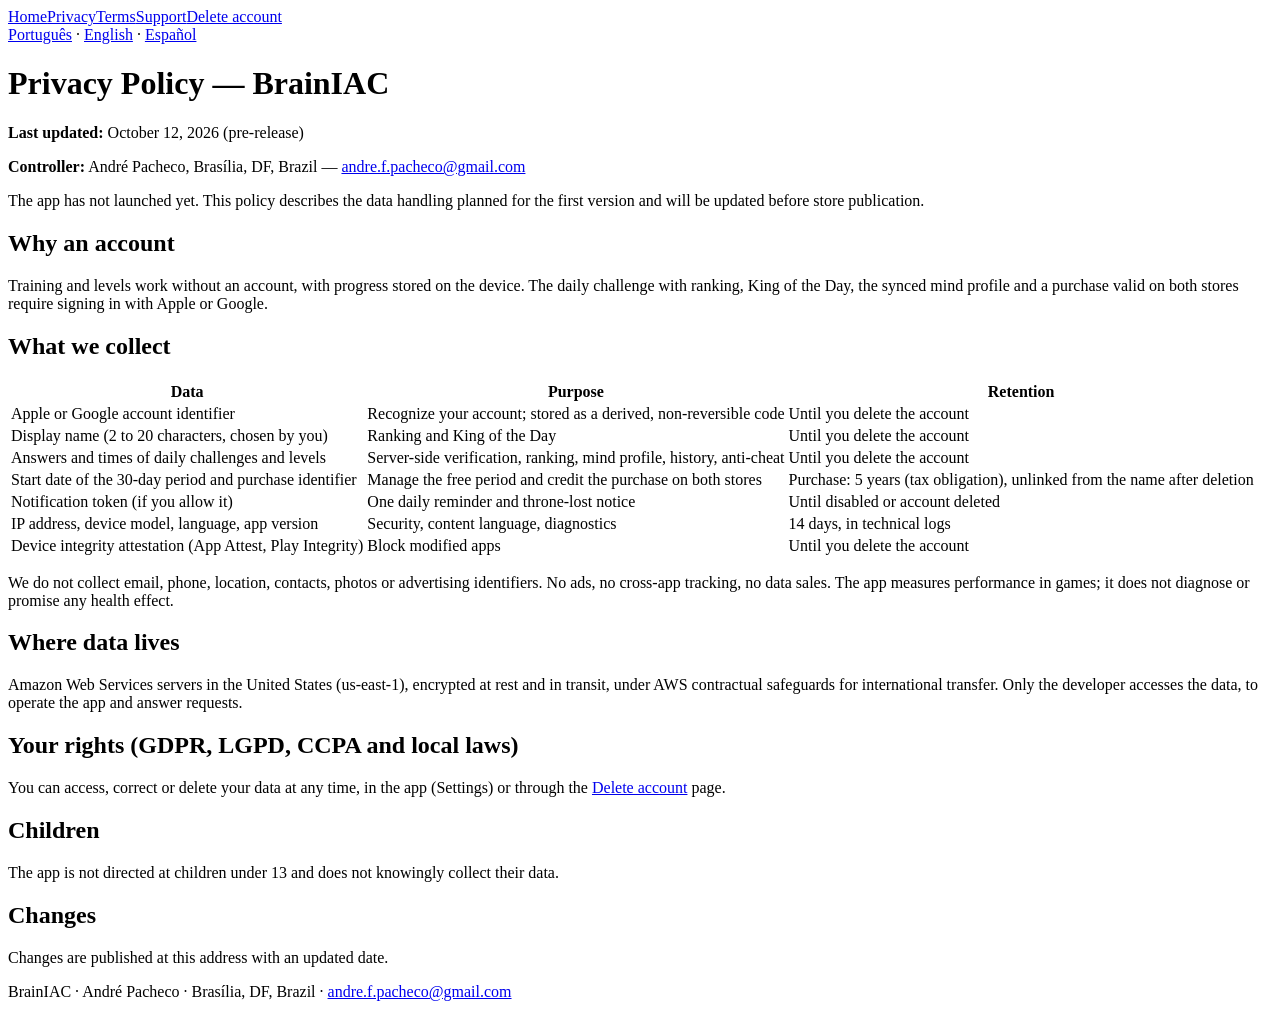
==== en/privacy.html @ 305b69f5 "Site público do BrainIAC: página do jogo e políticas em pt-BR e en, esboço em es Co-Authored-By: Cla" ====
<!doctype html>
<html lang="en">
<head>
<meta charset="utf-8">
<meta name="viewport" content="width=device-width, initial-scale=1">
<link rel="stylesheet" href="style.css">
<title>Privacy Policy — BrainIAC</title>
</head>
<body>
<nav><a href="index.html">Home</a><a href="privacy.html">Privacy</a><a href="terms.html">Terms</a><a href="support.html">Support</a><a href="delete-account.html">Delete account</a></nav><div class="lang"><a href="../index.html">Português</a> · <a href="index.html">English</a> · <a href="../es/index.html">Español</a></div><main><h1>Privacy Policy — BrainIAC</h1><p><strong>Last updated:</strong> October 12, 2026 (pre-release)</p><p><strong>Controller:</strong> André Pacheco, Brasília, DF, Brazil — <a href="mailto:andre.f.pacheco@gmail.com">andre.f.pacheco@gmail.com</a></p><p class="aviso">The app has not launched yet. This policy describes the data handling planned for the first version and will be updated before store publication.</p>
<h2>Why an account</h2><p>Training and levels work without an account, with progress stored on the device. The daily challenge with ranking, King of the Day, the synced mind profile and a purchase valid on both stores require signing in with Apple or Google.</p>
<h2>What we collect</h2><table><thead><tr><th>Data</th><th>Purpose</th><th>Retention</th></tr></thead><tbody><tr><td>Apple or Google account identifier</td><td>Recognize your account; stored as a derived, non-reversible code</td><td>Until you delete the account</td></tr><tr><td>Display name (2 to 20 characters, chosen by you)</td><td>Ranking and King of the Day</td><td>Until you delete the account</td></tr><tr><td>Answers and times of daily challenges and levels</td><td>Server-side verification, ranking, mind profile, history, anti-cheat</td><td>Until you delete the account</td></tr><tr><td>Start date of the 30-day period and purchase identifier</td><td>Manage the free period and credit the purchase on both stores</td><td>Purchase: 5 years (tax obligation), unlinked from the name after deletion</td></tr><tr><td>Notification token (if you allow it)</td><td>One daily reminder and throne-lost notice</td><td>Until disabled or account deleted</td></tr><tr><td>IP address, device model, language, app version</td><td>Security, content language, diagnostics</td><td>14 days, in technical logs</td></tr><tr><td>Device integrity attestation (App Attest, Play Integrity)</td><td>Block modified apps</td><td>Until you delete the account</td></tr></tbody></table>
<p>We do not collect email, phone, location, contacts, photos or advertising identifiers. No ads, no cross-app tracking, no data sales. The app measures performance in games; it does not diagnose or promise any health effect.</p>
<h2>Where data lives</h2><p>Amazon Web Services servers in the United States (us-east-1), encrypted at rest and in transit, under AWS contractual safeguards for international transfer. Only the developer accesses the data, to operate the app and answer requests.</p>
<h2>Your rights (GDPR, LGPD, CCPA and local laws)</h2><p>You can access, correct or delete your data at any time, in the app (Settings) or through the <a href="delete-account.html">Delete account</a> page.</p>
<h2>Children</h2><p>The app is not directed at children under 13 and does not knowingly collect their data.</p><h2>Changes</h2><p>Changes are published at this address with an updated date.</p><footer>BrainIAC · André Pacheco · Brasília, DF, Brazil · <a href="mailto:andre.f.pacheco@gmail.com">andre.f.pacheco@gmail.com</a></footer></main>
</body>
</html>
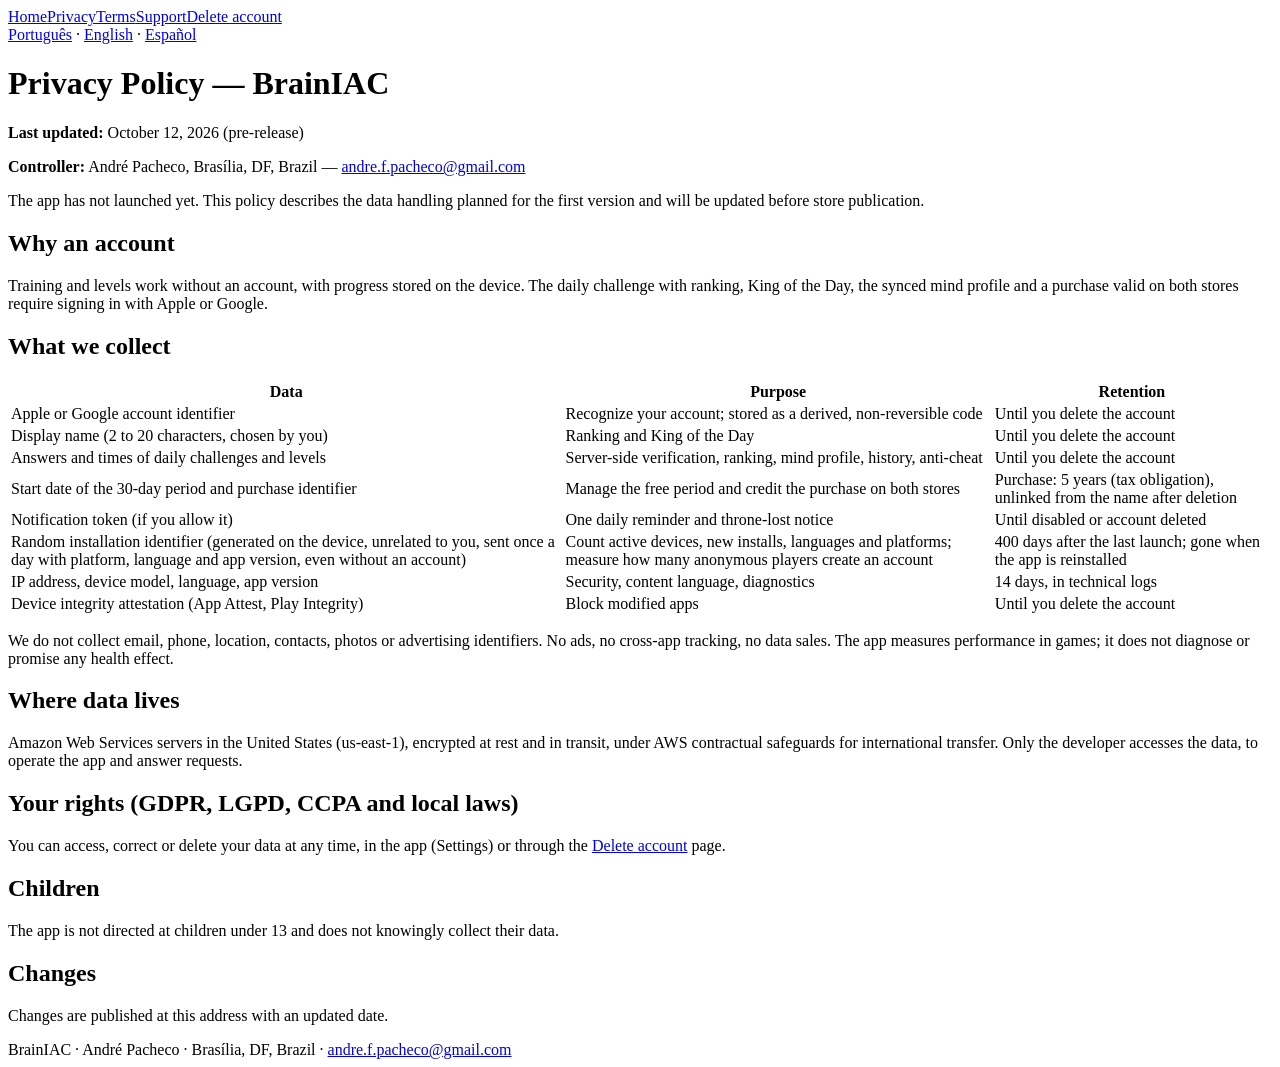
==== commit bc1ad83f: "Privacidade: identificador aleatório da instalação (sinal anônimo de abertura) nas tabelas em pt e e" ====
--- a/en/privacy.html
+++ b/en/privacy.html
@@ -9,7 +9,7 @@
 <body>
 <nav><a href="index.html">Home</a><a href="privacy.html">Privacy</a><a href="terms.html">Terms</a><a href="support.html">Support</a><a href="delete-account.html">Delete account</a></nav><div class="lang"><a href="../index.html">Português</a> · <a href="index.html">English</a> · <a href="../es/index.html">Español</a></div><main><h1>Privacy Policy — BrainIAC</h1><p><strong>Last updated:</strong> October 12, 2026 (pre-release)</p><p><strong>Controller:</strong> André Pacheco, Brasília, DF, Brazil — <a href="mailto:andre.f.pacheco@gmail.com">andre.f.pacheco@gmail.com</a></p><p class="aviso">The app has not launched yet. This policy describes the data handling planned for the first version and will be updated before store publication.</p>
 <h2>Why an account</h2><p>Training and levels work without an account, with progress stored on the device. The daily challenge with ranking, King of the Day, the synced mind profile and a purchase valid on both stores require signing in with Apple or Google.</p>
-<h2>What we collect</h2><table><thead><tr><th>Data</th><th>Purpose</th><th>Retention</th></tr></thead><tbody><tr><td>Apple or Google account identifier</td><td>Recognize your account; stored as a derived, non-reversible code</td><td>Until you delete the account</td></tr><tr><td>Display name (2 to 20 characters, chosen by you)</td><td>Ranking and King of the Day</td><td>Until you delete the account</td></tr><tr><td>Answers and times of daily challenges and levels</td><td>Server-side verification, ranking, mind profile, history, anti-cheat</td><td>Until you delete the account</td></tr><tr><td>Start date of the 30-day period and purchase identifier</td><td>Manage the free period and credit the purchase on both stores</td><td>Purchase: 5 years (tax obligation), unlinked from the name after deletion</td></tr><tr><td>Notification token (if you allow it)</td><td>One daily reminder and throne-lost notice</td><td>Until disabled or account deleted</td></tr><tr><td>IP address, device model, language, app version</td><td>Security, content language, diagnostics</td><td>14 days, in technical logs</td></tr><tr><td>Device integrity attestation (App Attest, Play Integrity)</td><td>Block modified apps</td><td>Until you delete the account</td></tr></tbody></table>
+<h2>What we collect</h2><table><thead><tr><th>Data</th><th>Purpose</th><th>Retention</th></tr></thead><tbody><tr><td>Apple or Google account identifier</td><td>Recognize your account; stored as a derived, non-reversible code</td><td>Until you delete the account</td></tr><tr><td>Display name (2 to 20 characters, chosen by you)</td><td>Ranking and King of the Day</td><td>Until you delete the account</td></tr><tr><td>Answers and times of daily challenges and levels</td><td>Server-side verification, ranking, mind profile, history, anti-cheat</td><td>Until you delete the account</td></tr><tr><td>Start date of the 30-day period and purchase identifier</td><td>Manage the free period and credit the purchase on both stores</td><td>Purchase: 5 years (tax obligation), unlinked from the name after deletion</td></tr><tr><td>Notification token (if you allow it)</td><td>One daily reminder and throne-lost notice</td><td>Until disabled or account deleted</td></tr><tr><td>Random installation identifier (generated on the device, unrelated to you, sent once a day with platform, language and app version, even without an account)</td><td>Count active devices, new installs, languages and platforms; measure how many anonymous players create an account</td><td>400 days after the last launch; gone when the app is reinstalled</td></tr><tr><td>IP address, device model, language, app version</td><td>Security, content language, diagnostics</td><td>14 days, in technical logs</td></tr><tr><td>Device integrity attestation (App Attest, Play Integrity)</td><td>Block modified apps</td><td>Until you delete the account</td></tr></tbody></table>
 <p>We do not collect email, phone, location, contacts, photos or advertising identifiers. No ads, no cross-app tracking, no data sales. The app measures performance in games; it does not diagnose or promise any health effect.</p>
 <h2>Where data lives</h2><p>Amazon Web Services servers in the United States (us-east-1), encrypted at rest and in transit, under AWS contractual safeguards for international transfer. Only the developer accesses the data, to operate the app and answer requests.</p>
 <h2>Your rights (GDPR, LGPD, CCPA and local laws)</h2><p>You can access, correct or delete your data at any time, in the app (Settings) or through the <a href="delete-account.html">Delete account</a> page.</p>
